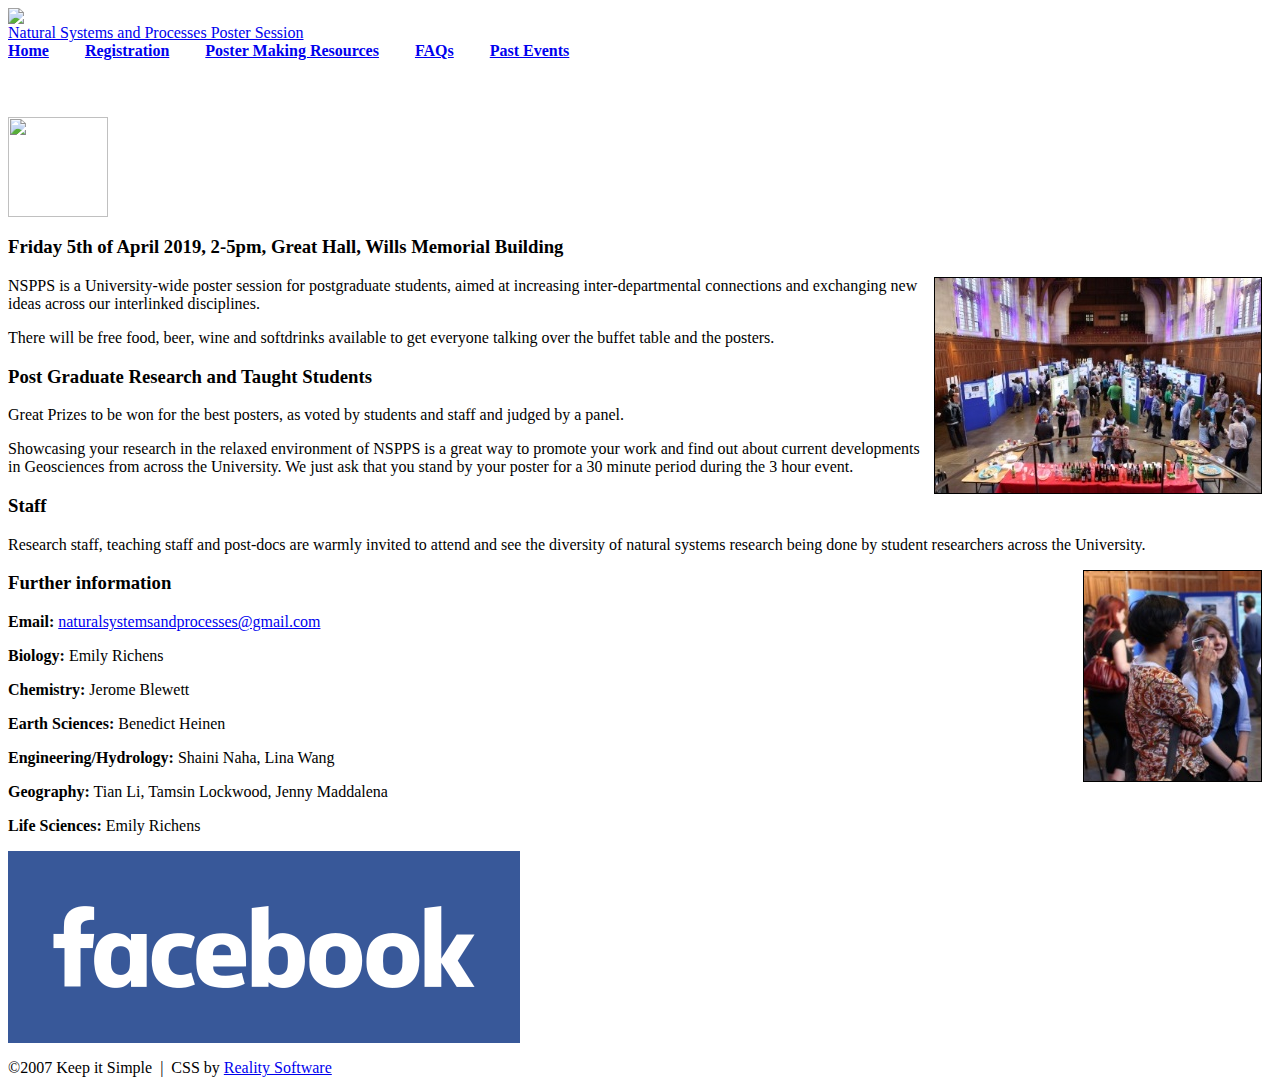
==== index.html @ ab3a5de9 "Initial Commit" ====
<!DOCTYPE html PUBLIC "-//W3C//DTD XHTML 1.0 Transitional//EN" "http://www.w3.org/TR/xhtml1/DTD/xhtml1-transitional.dtd">
<html xmlns="http://www.w3.org/1999/xhtml">
<head>
<title>Natural Systems and Processes POSTER SESSION</title> 
<meta http-equiv="Content-Type" content="text/html; charset=utf-8" />
<link rel="stylesheet" type="text/css" href="https://seis.bris.ac.uk/~ls16959/nspps/style.css"/>
</head>
<body>
	
<div id="container">
  <div id="header"> 
  <a href="http://seis.bris.ac.uk/~ls16959/nspps/nsppostersession_frontpageusual.html"> <img src="http://seis.bris.ac.uk/~ls16959/nspps/symbol_crop.png" height="185" border="0"><br>Natural Systems and Processes Poster Session</a> 
&nbsp; &nbsp; &nbsp; &nbsp;&nbsp;

</div>
  <div id="menu"><b>
 <a href="http://seis.bris.ac.uk/~ls16959/nspps/nsppostersession_frontpageusual.html">Home</a>  &nbsp; &nbsp; &nbsp; &nbsp;  
 <a href="http://seis.bris.ac.uk/~ls16959/nspps/form.html">Registration</a>  &nbsp; &nbsp; &nbsp; &nbsp;
 <a href="http://seis.bris.ac.uk/~ls16959/nspps/resources.html">Poster Making Resources</a>  &nbsp; &nbsp; &nbsp; &nbsp; 
 <a href="http://seis.bris.ac.uk/~ls16959/nspps/details.html">FAQs</a>  &nbsp; &nbsp; &nbsp; &nbsp;
  <a href="http://seis.bris.ac.uk/~ls16959/nspps/pastevents.html">Past Events</a>
</b></div>
  <div id="sidebar">
    <h1> </h1>

<br><br>

<img ls16959/nspps/nspps
border="0" height="100" src="http://seis.bris.ac.uk/~ls16959/nspps/gps.JPG?height=100&amp;width=100" width="100"></a>
<div style="display:inline;margin-top:5px;margin-right:0px;margin-bottom:0px;margin-left:10px;text-align:center"><a 
href="http://seis.bris.ac.uk/~ls16959/nspps/nsppostersession_frontpageusual.html?attredirects=0" imageanchor="1"></a></div>

 </div>
  <div id="main">

	
	<h3>Friday 5th of April 2019, 2-5pm, Great Hall, Wills Memorial Building</h3>
	
	
	<img src="nspps.jpg" alt="Poster session" align="right" hspace="10" border="1">
	<p>NSPPS is a University-wide poster session for postgraduate students, aimed at increasing inter-departmental connections and exchanging new ideas across our interlinked disciplines.</p>
	<p>There will be free food, beer, wine and softdrinks available to get everyone talking over the buffet table and the posters.</p>
<!--	<p><h3>NEW for 2014</h3>Two exclusive workshops on making a memorable impact presenting your poster. </p>
	<a href="http://seis.bris.ac.uk/~ls16959/nspps/training.html"><h3>Reserve your place now.</h3></a></p>

	&nbsp;
	<center>
	<a href="http://seis.bris.ac.uk/~ls16959/nspps/form.html"><h1>Register Your Poster Title Now</h1></a>
	</center>-->

<h3>Post Graduate Research and Taught Students</h3> 
<p>Great Prizes to be won for the best posters, as voted by students and staff and judged by a panel. </p>
<p>Showcasing your research in the relaxed environment of NSPPS is a great way to promote your work and find out about current developments in Geosciences from across the University. We just ask that you stand by your poster for a 30 minute period during the 3 hour event.</p>


<h3>Staff</h3> 
<p>Research staff, teaching staff and post-docs are warmly invited to attend and see the diversity of natural systems research being done by student researchers across the University.</p>

	<img src="nspps_postersession.jpg" alt="Poster session" align="right" hspace="10" border="1">

<h3>Further information</h3>

<p><b>Email: </b><a href="mailto:naturalsystemsandprocesses@gmail.com?Subject=Website">naturalsystemsandprocesses@gmail.com</a></p>
<p><b>Biology:</b> Emily Richens </p>
<p><b>Chemistry:</b> Jerome Blewett </p>
<p><b>Earth Sciences:</b> Benedict Heinen </p>
<p><b>Engineering/Hydrology:</b> Shaini Naha, Lina Wang </p>
<p><b>Geography:</b> Tian Li, Tamsin Lockwood, Jenny Maddalena </p>
<p><b>Life Sciences:</b> Emily Richens </p>

<p>
	<!-- Add to google calendar button
	<a href="http://www.google.com/calendar/event?action=TEMPLATE&text=NSPPS%202014&dates=20140324T140000Z/20140324T170000Z&details=&location=&trp=false&sprop=NSPPS&sprop=name:http%3A%2F%2Fseis.bris.ac.uk%2F~ls16959%2Fnspps%2Fnsppostersession.html" target="_blank"><img src="//www.google.com/calendar/images/ext/gc_button6.gif" border=0></a> -->
	
<a href="https://www.facebook.com/events/419846571789344/"><img src="facebook-logo.png" alt="NSPPS on Facebook"></a>

</div>
  <div id="footer"> &copy;2007 Keep it Simple &nbsp;<span class="separator">|</span>&nbsp; CSS by <a href="http://www.realitysoftware.ca">Reality Software</a> </div>
</div>
</body>
</html>
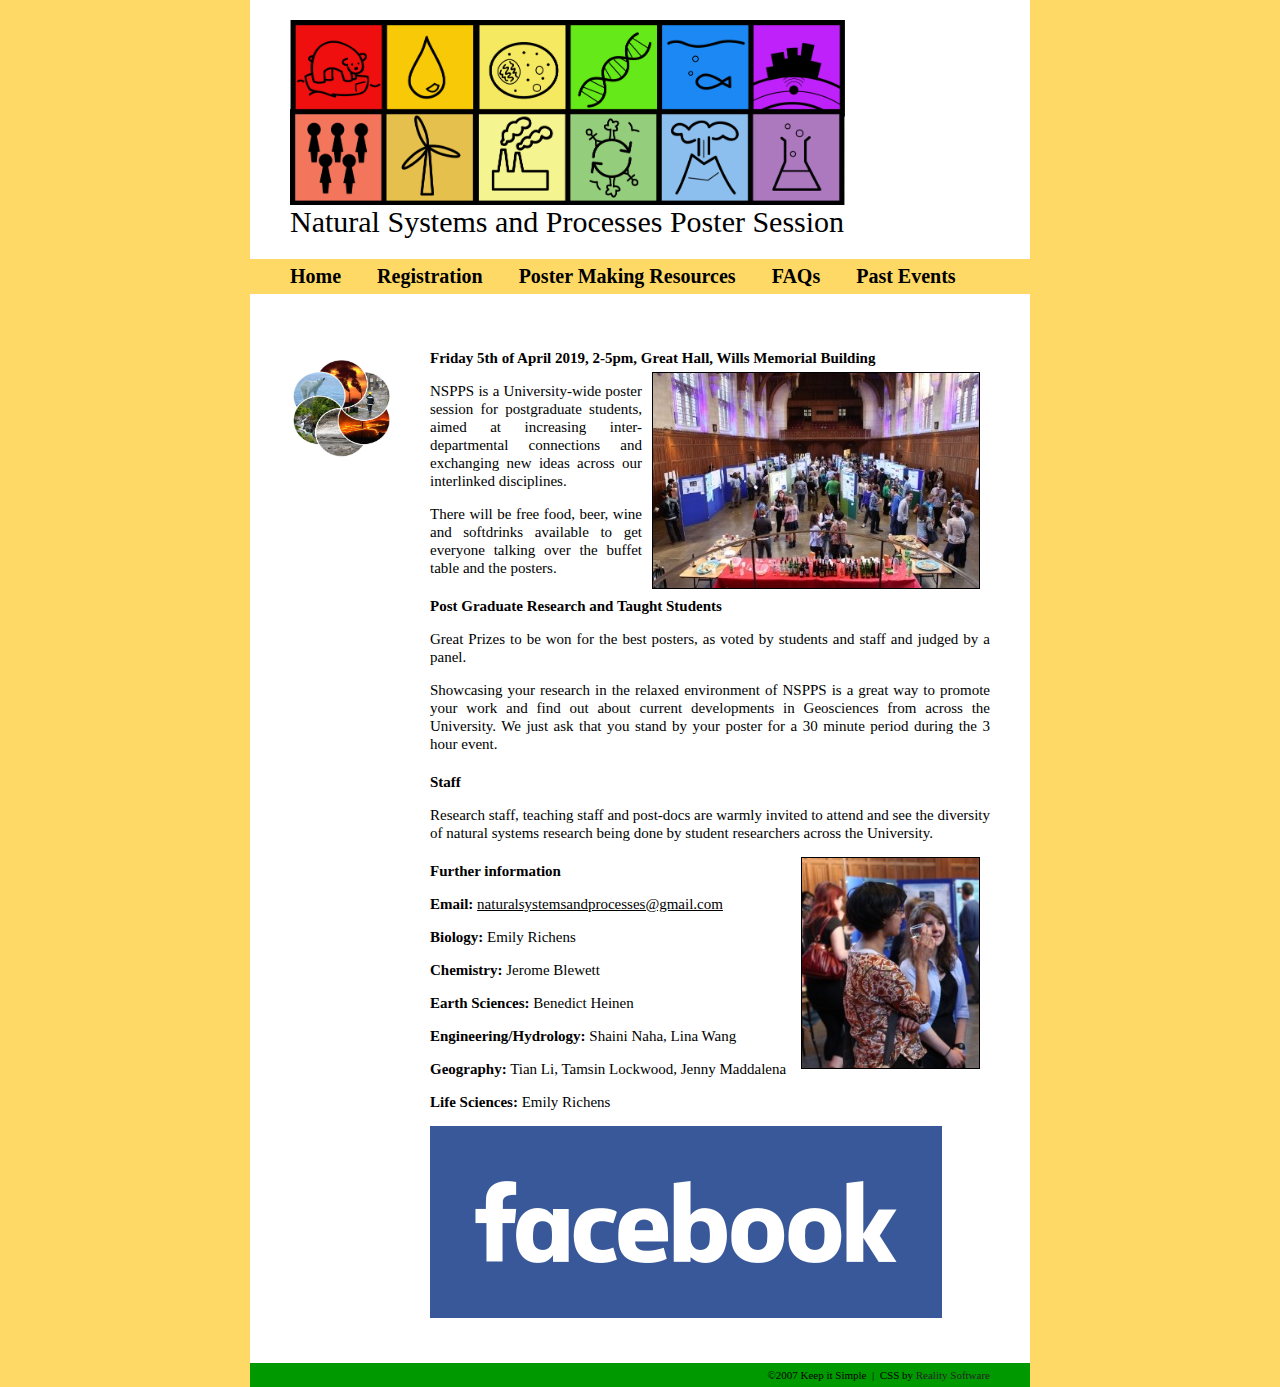
==== commit 5b99ec15: "Relative links on index test" ====
--- a/index.html
+++ b/index.html
@@ -3,22 +3,22 @@
 <head>
 <title>Natural Systems and Processes POSTER SESSION</title> 
 <meta http-equiv="Content-Type" content="text/html; charset=utf-8" />
-<link rel="stylesheet" type="text/css" href="https://seis.bris.ac.uk/~ls16959/nspps/style.css"/>
+<link rel="stylesheet" type="text/css" href="style.css"/>
 </head>
 <body>
 	
 <div id="container">
   <div id="header"> 
-  <a href="http://seis.bris.ac.uk/~ls16959/nspps/nsppostersession_frontpageusual.html"> <img src="http://seis.bris.ac.uk/~ls16959/nspps/symbol_crop.png" height="185" border="0"><br>Natural Systems and Processes Poster Session</a> 
+  <a href="index.html"> <img src="symbol_crop.png" height="185" border="0"><br>Natural Systems and Processes Poster Session</a> 
 &nbsp; &nbsp; &nbsp; &nbsp;&nbsp;
 
 </div>
   <div id="menu"><b>
- <a href="http://seis.bris.ac.uk/~ls16959/nspps/nsppostersession_frontpageusual.html">Home</a>  &nbsp; &nbsp; &nbsp; &nbsp;  
- <a href="http://seis.bris.ac.uk/~ls16959/nspps/form.html">Registration</a>  &nbsp; &nbsp; &nbsp; &nbsp;
- <a href="http://seis.bris.ac.uk/~ls16959/nspps/resources.html">Poster Making Resources</a>  &nbsp; &nbsp; &nbsp; &nbsp; 
- <a href="http://seis.bris.ac.uk/~ls16959/nspps/details.html">FAQs</a>  &nbsp; &nbsp; &nbsp; &nbsp;
-  <a href="http://seis.bris.ac.uk/~ls16959/nspps/pastevents.html">Past Events</a>
+ <a href="index.html">Home</a>  &nbsp; &nbsp; &nbsp; &nbsp;  
+ <a href="form.html">Registration</a>  &nbsp; &nbsp; &nbsp; &nbsp;
+ <a href="resources.html">Poster Making Resources</a>  &nbsp; &nbsp; &nbsp; &nbsp; 
+ <a href="details.html">FAQs</a>  &nbsp; &nbsp; &nbsp; &nbsp;
+  <a href="pastevents.html">Past Events</a>
 </b></div>
   <div id="sidebar">
     <h1> </h1>
@@ -26,9 +26,9 @@
 <br><br>
 
 <img ls16959/nspps/nspps
-border="0" height="100" src="http://seis.bris.ac.uk/~ls16959/nspps/gps.JPG?height=100&amp;width=100" width="100"></a>
+border="0" height="100" src="gps.JPG?height=100&amp;width=100" width="100"></a>
 <div style="display:inline;margin-top:5px;margin-right:0px;margin-bottom:0px;margin-left:10px;text-align:center"><a 
-href="http://seis.bris.ac.uk/~ls16959/nspps/nsppostersession_frontpageusual.html?attredirects=0" imageanchor="1"></a></div>
+href="index.html?attredirects=0" imageanchor="1"></a></div>
 
  </div>
   <div id="main">
--- a/style.css
+++ b/style.css
@@ -0,0 +1,147 @@
+body  {
+background: #FFD966;
+margin: 0;
+}
+
+#container { 
+width: 780px;
+margin: 0 auto;
+background: #FFFFFF;
+}
+
+#header { 
+padding: 20px 0 20px 40px;
+} 
+
+#header a {
+color: #000000;
+text-decoration: none;
+font-size: 30px; 
+font-family: "Myriad Pro", "Arial Narrow";
+}
+
+#menu {
+background-color: #FFD966; 
+padding: 6px 0 6px 40px;
+}
+
+#menu a {
+color: #000000;
+text-decoration: none; 
+font-size: 20px; 
+font-family: "Arial Narrow", "Myriad Pro";
+}
+
+#menu a:hover {
+color: #FF6600;
+}
+
+#sidebar {
+float: left;
+width: 120px;
+padding: 30px 0 0 40px;
+margin: 0;
+}
+
+h1 {
+margin: 0px;
+color: #000000; 
+font-size:24px; 
+font-family: "Arial Narrow", "Myriad Pro"; 
+font-weight: normal;
+}
+
+h2 {
+color: #000000;
+font-size: 18px; 
+margin: 20px 0 5px 0;
+font-family: "Arial Narrow", "Myriad Pro"; 
+}
+
+h3 {
+color: #000000;
+font-size: 15px; 
+margin: 20px 0 5px 0;
+font-family: "Georgia";
+}
+
+#main { 
+margin: 0 0 0 180px;
+padding: 35px 40px 30px 0;
+color: #000000;
+font-family: "Georgia";
+font-size: 15px; 
+line-height: 18px;
+text-align: justify;
+} 
+
+#main a {
+color: #000000; 
+text-decoration: none;
+}
+
+#main a:hover {
+color: #009900;
+}
+
+#main a:link {
+  color: #000000 ;
+  text-decoration: underline;
+}
+
+#main a:h-ref {
+  color: #000000 ;
+  text-decoration: underline;
+}
+
+#main2 { 
+margin: 0 0 0 0px;
+padding: 35px 40px 30px 0;
+color: #000000;
+font-family: "Georgia";
+font-size: 13px; 
+line-height: 18px;
+text-align: justify;
+} 
+
+#main2 a {
+color: #000000; 
+text-decoration: none;
+}
+
+#main2 a:hover {
+color: #009900;
+}
+
+#main2 a:link {
+  color: #000000 ;
+  text-decoration: underline;
+}
+
+#main2 a:h-ref {
+  color: #000000 ;
+  text-decoration: underline;
+}
+
+#footer {
+padding: 6px 40px 6px 40px;
+background: #009900; 
+font-family: "Lucida Sans Unicode";
+color: #000000;
+font-size: 11px;
+text-align: right;
+}
+
+#footer a {
+text-decoration: none; 
+color: #262626;
+}
+
+#footer a:hover {
+color: #FF6600;
+}
+
+.separator {
+font-size:11px;
+color:#000000;
+}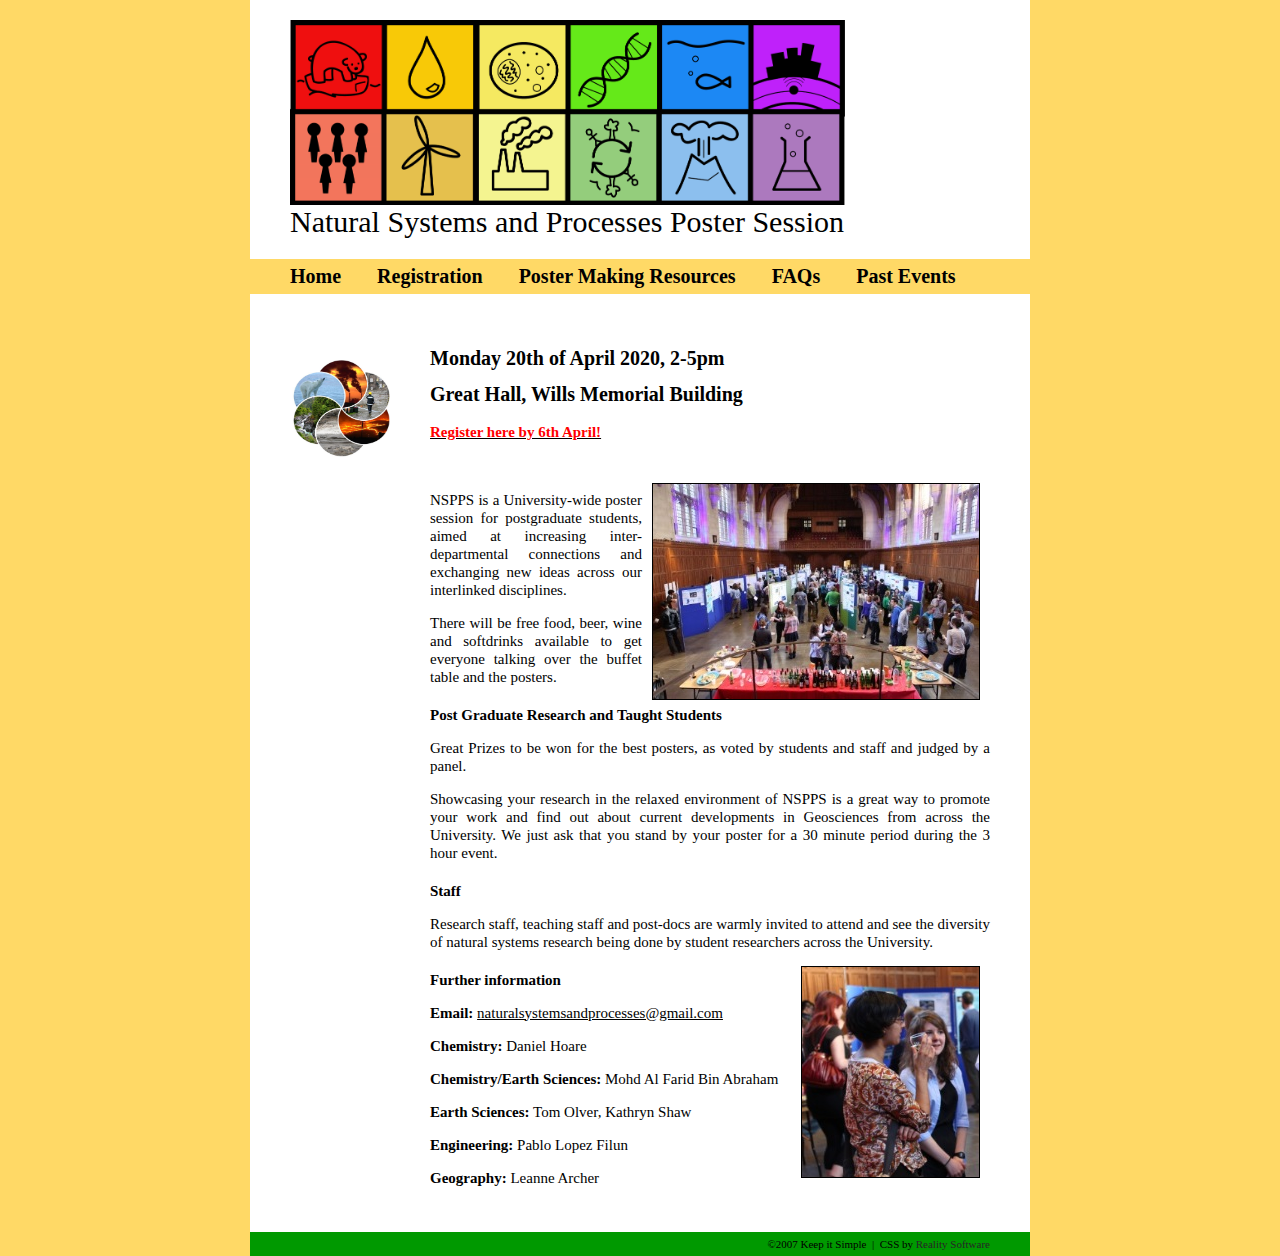
==== commit 462dcea5: "Update to 2020 with dates, new registration form and some wording changes" ====
--- a/index.html
+++ b/index.html
@@ -1,22 +1,22 @@
 <!DOCTYPE html PUBLIC "-//W3C//DTD XHTML 1.0 Transitional//EN" "http://www.w3.org/TR/xhtml1/DTD/xhtml1-transitional.dtd">
 <html xmlns="http://www.w3.org/1999/xhtml">
 <head>
-<title>Natural Systems and Processes POSTER SESSION</title> 
+<title>Natural Systems and Processes POSTER SESSION</title>
 <meta http-equiv="Content-Type" content="text/html; charset=utf-8" />
 <link rel="stylesheet" type="text/css" href="style.css"/>
 </head>
 <body>
-	
+
 <div id="container">
-  <div id="header"> 
-  <a href="index.html"> <img src="symbol_crop.png" height="185" border="0"><br>Natural Systems and Processes Poster Session</a> 
+  <div id="header">
+  <a href="index.html"> <img src="symbol_crop.png" height="185" border="0"><br>Natural Systems and Processes Poster Session</a>
 &nbsp; &nbsp; &nbsp; &nbsp;&nbsp;
 
 </div>
   <div id="menu"><b>
- <a href="index.html">Home</a>  &nbsp; &nbsp; &nbsp; &nbsp;  
- <a href="form.html">Registration</a>  &nbsp; &nbsp; &nbsp; &nbsp;
- <a href="resources.html">Poster Making Resources</a>  &nbsp; &nbsp; &nbsp; &nbsp; 
+ <a href="index.html">Home</a>  &nbsp; &nbsp; &nbsp; &nbsp;
+ <a href="registration.html">Registration</a>  &nbsp; &nbsp; &nbsp; &nbsp;
+ <a href="resources.html">Poster Making Resources</a>  &nbsp; &nbsp; &nbsp; &nbsp;
  <a href="details.html">FAQs</a>  &nbsp; &nbsp; &nbsp; &nbsp;
   <a href="pastevents.html">Past Events</a>
 </b></div>
@@ -27,16 +27,17 @@
 
 <img ls16959/nspps/nspps
 border="0" height="100" src="gps.JPG?height=100&amp;width=100" width="100"></a>
-<div style="display:inline;margin-top:5px;margin-right:0px;margin-bottom:0px;margin-left:10px;text-align:center"><a 
+<div style="display:inline;margin-top:5px;margin-right:0px;margin-bottom:0px;margin-left:10px;text-align:center"><a
 href="index.html?attredirects=0" imageanchor="1"></a></div>
 
  </div>
   <div id="main">
 
-	
-	<h3>Friday 5th of April 2019, 2-5pm, Great Hall, Wills Memorial Building</h3>
-	
-	
+
+	<h2>Monday 20th of April 2020, 2-5pm <br><br> Great Hall, Wills Memorial Building</h2>
+	<h3><a href="registration.html"><font color="red">Register here by 6th April!</font></a></h3>
+	<hr style="height:25px; visibility:hidden;" />
+
 	<img src="nspps.jpg" alt="Poster session" align="right" hspace="10" border="1">
 	<p>NSPPS is a University-wide poster session for postgraduate students, aimed at increasing inter-departmental connections and exchanging new ideas across our interlinked disciplines.</p>
 	<p>There will be free food, beer, wine and softdrinks available to get everyone talking over the buffet table and the posters.</p>
@@ -48,12 +49,12 @@
 	<a href="http://seis.bris.ac.uk/~ls16959/nspps/form.html"><h1>Register Your Poster Title Now</h1></a>
 	</center>-->
 
-<h3>Post Graduate Research and Taught Students</h3> 
+<h3>Post Graduate Research and Taught Students</h3>
 <p>Great Prizes to be won for the best posters, as voted by students and staff and judged by a panel. </p>
 <p>Showcasing your research in the relaxed environment of NSPPS is a great way to promote your work and find out about current developments in Geosciences from across the University. We just ask that you stand by your poster for a 30 minute period during the 3 hour event.</p>
 
 
-<h3>Staff</h3> 
+<h3>Staff</h3>
 <p>Research staff, teaching staff and post-docs are warmly invited to attend and see the diversity of natural systems research being done by student researchers across the University.</p>
 
 	<img src="nspps_postersession.jpg" alt="Poster session" align="right" hspace="10" border="1">
@@ -61,18 +62,18 @@
 <h3>Further information</h3>
 
 <p><b>Email: </b><a href="mailto:naturalsystemsandprocesses@gmail.com?Subject=Website">naturalsystemsandprocesses@gmail.com</a></p>
-<p><b>Biology:</b> Emily Richens </p>
-<p><b>Chemistry:</b> Jerome Blewett </p>
-<p><b>Earth Sciences:</b> Benedict Heinen </p>
-<p><b>Engineering/Hydrology:</b> Shaini Naha, Lina Wang </p>
-<p><b>Geography:</b> Tian Li, Tamsin Lockwood, Jenny Maddalena </p>
-<p><b>Life Sciences:</b> Emily Richens </p>
+<!--<p><b>Biology:</b>  </p>-->
+<p><b>Chemistry:</b> Daniel Hoare </p>
+<p><b>Chemistry/Earth Sciences:</b> Mohd Al Farid Bin Abraham </p>
+<p><b>Earth Sciences:</b> Tom Olver, Kathryn Shaw </p>
+<p><b>Engineering:</b> Pablo Lopez Filun </p>
+<p><b>Geography:</b> Leanne Archer </p>
+<!--<p><b>Life Sciences:</b>  </p>-->
 
 <p>
 	<!-- Add to google calendar button
 	<a href="http://www.google.com/calendar/event?action=TEMPLATE&text=NSPPS%202014&dates=20140324T140000Z/20140324T170000Z&details=&location=&trp=false&sprop=NSPPS&sprop=name:http%3A%2F%2Fseis.bris.ac.uk%2F~ls16959%2Fnspps%2Fnsppostersession.html" target="_blank"><img src="//www.google.com/calendar/images/ext/gc_button6.gif" border=0></a> -->
-	
-<a href="https://www.facebook.com/events/419846571789344/"><img src="facebook-logo.png" alt="NSPPS on Facebook"></a>
+
 
 </div>
   <div id="footer"> &copy;2007 Keep it Simple &nbsp;<span class="separator">|</span>&nbsp; CSS by <a href="http://www.realitysoftware.ca">Reality Software</a> </div>
--- a/style.css
+++ b/style.css
@@ -3,32 +3,32 @@
 margin: 0;
 }
 
-#container { 
+#container {
 width: 780px;
 margin: 0 auto;
 background: #FFFFFF;
 }
 
-#header { 
+#header {
 padding: 20px 0 20px 40px;
-} 
+}
 
 #header a {
 color: #000000;
 text-decoration: none;
-font-size: 30px; 
+font-size: 30px;
 font-family: "Myriad Pro", "Arial Narrow";
 }
 
 #menu {
-background-color: #FFD966; 
+background-color: #FFD966;
 padding: 6px 0 6px 40px;
 }
 
 #menu a {
 color: #000000;
-text-decoration: none; 
-font-size: 20px; 
+text-decoration: none;
+font-size: 20px;
 font-family: "Arial Narrow", "Myriad Pro";
 }
 
@@ -45,38 +45,38 @@
 
 h1 {
 margin: 0px;
-color: #000000; 
-font-size:24px; 
-font-family: "Arial Narrow", "Myriad Pro"; 
+color: #000000;
+font-size:24px;
+font-family: "Arial Narrow", "Myriad Pro";
 font-weight: normal;
 }
 
 h2 {
 color: #000000;
-font-size: 18px; 
+font-size: 20px; 
 margin: 20px 0 5px 0;
-font-family: "Arial Narrow", "Myriad Pro"; 
+font-family: "Georgia";
 }
 
 h3 {
 color: #000000;
-font-size: 15px; 
+font-size: 15px;
 margin: 20px 0 5px 0;
 font-family: "Georgia";
 }
 
-#main { 
+#main {
 margin: 0 0 0 180px;
 padding: 35px 40px 30px 0;
 color: #000000;
 font-family: "Georgia";
-font-size: 15px; 
+font-size: 15px;
 line-height: 18px;
 text-align: justify;
-} 
+}
 
 #main a {
-color: #000000; 
+color: #000000;
 text-decoration: none;
 }
 
@@ -94,18 +94,18 @@
   text-decoration: underline;
 }
 
-#main2 { 
+#main2 {
 margin: 0 0 0 0px;
 padding: 35px 40px 30px 0;
 color: #000000;
 font-family: "Georgia";
-font-size: 13px; 
+font-size: 13px;
 line-height: 18px;
 text-align: justify;
-} 
+}
 
 #main2 a {
-color: #000000; 
+color: #000000;
 text-decoration: none;
 }
 
@@ -125,7 +125,7 @@
 
 #footer {
 padding: 6px 40px 6px 40px;
-background: #009900; 
+background: #009900;
 font-family: "Lucida Sans Unicode";
 color: #000000;
 font-size: 11px;
@@ -133,7 +133,7 @@
 }
 
 #footer a {
-text-decoration: none; 
+text-decoration: none;
 color: #262626;
 }
 
@@ -144,4 +144,4 @@
 .separator {
 font-size:11px;
 color:#000000;
-}+}
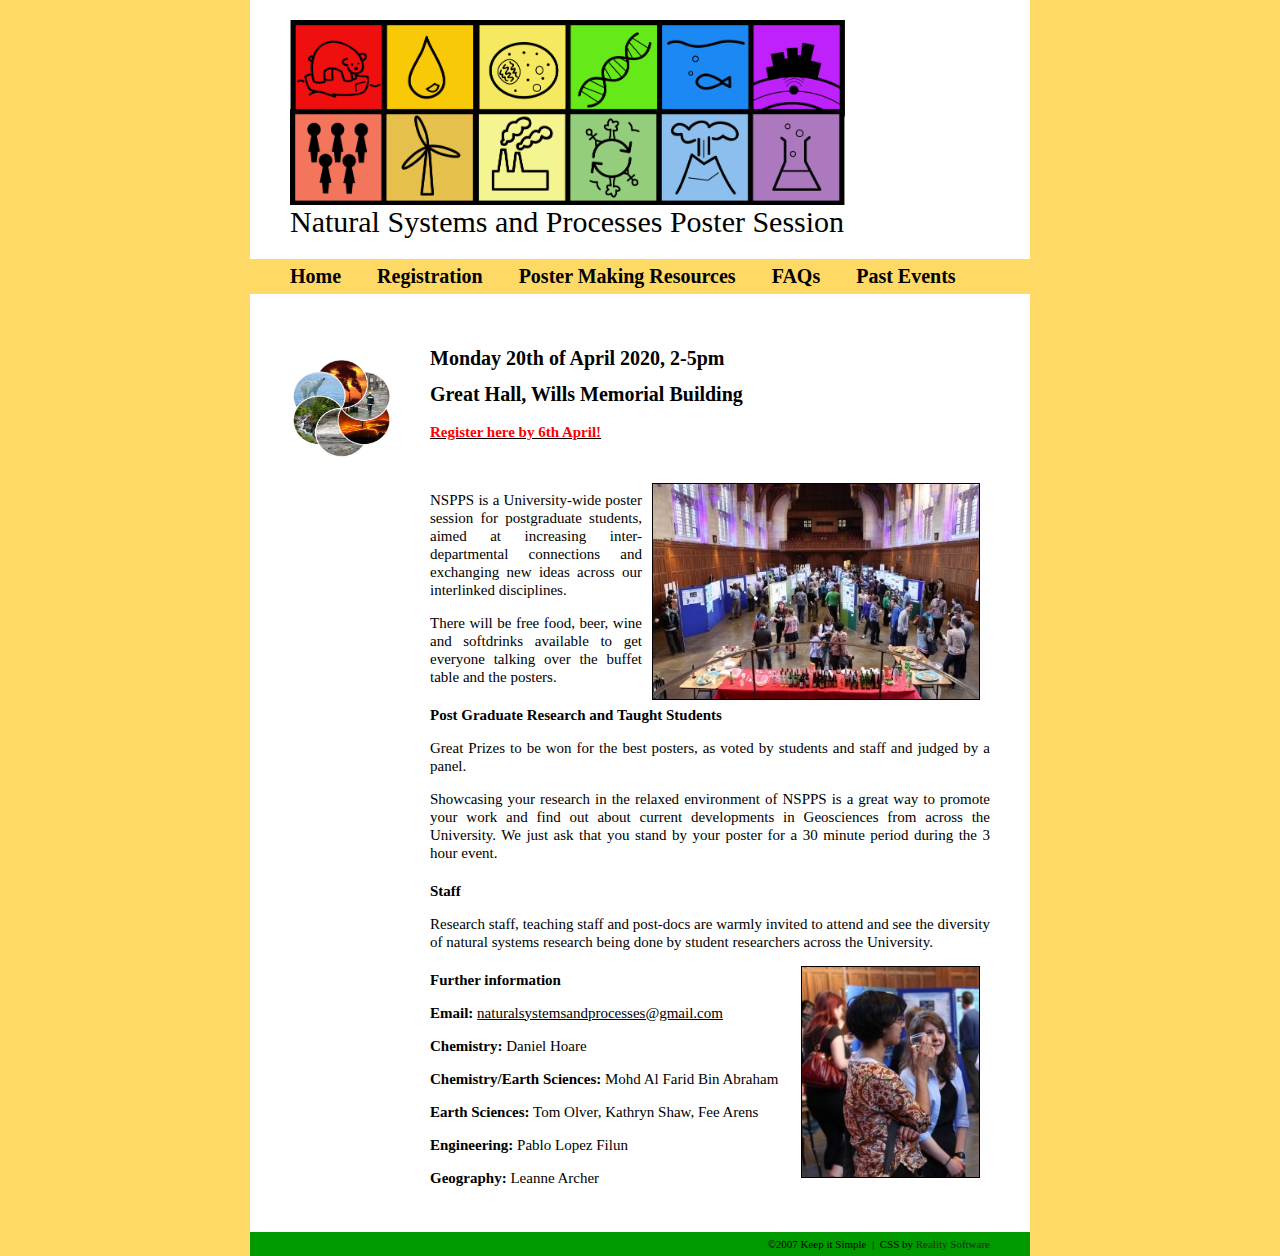
==== commit 352f592c: "Update committee list" ====
--- a/index.html
+++ b/index.html
@@ -65,7 +65,7 @@
 <!--<p><b>Biology:</b>  </p>-->
 <p><b>Chemistry:</b> Daniel Hoare </p>
 <p><b>Chemistry/Earth Sciences:</b> Mohd Al Farid Bin Abraham </p>
-<p><b>Earth Sciences:</b> Tom Olver, Kathryn Shaw </p>
+<p><b>Earth Sciences:</b> Tom Olver, Kathryn Shaw, Fee Arens </p>
 <p><b>Engineering:</b> Pablo Lopez Filun </p>
 <p><b>Geography:</b> Leanne Archer </p>
 <!--<p><b>Life Sciences:</b>  </p>-->
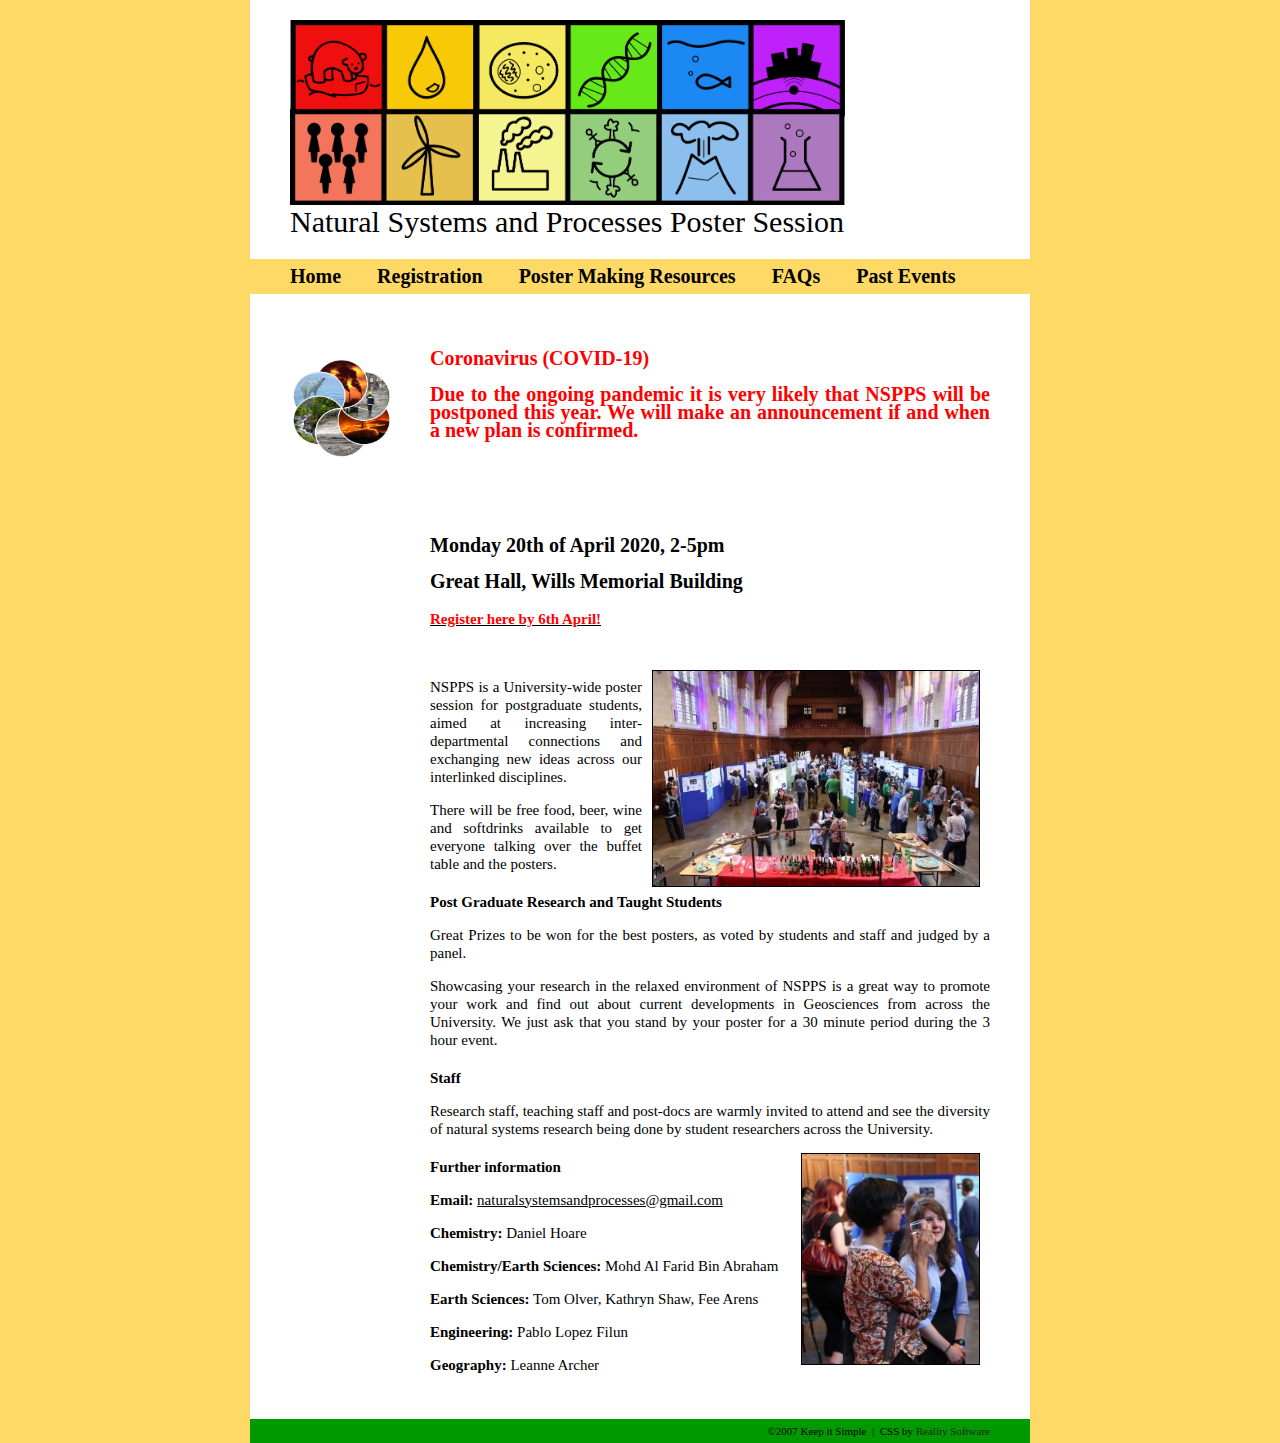
==== commit d33cc420: "added coronavirus notice" ====
--- a/index.html
+++ b/index.html
@@ -33,7 +33,8 @@
  </div>
   <div id="main">
 
-
+  <h2><font color="red">Coronavirus (COVID-19) <br><br> Due to the ongoing pandemic it is very likely that NSPPS will be postponed this year. We will make an announcement if and when a new plan is confirmed.</font></h2>
+  <br><br><br><br>
 	<h2>Monday 20th of April 2020, 2-5pm <br><br> Great Hall, Wills Memorial Building</h2>
 	<h3><a href="registration.html"><font color="red">Register here by 6th April!</font></a></h3>
 	<hr style="height:25px; visibility:hidden;" />
